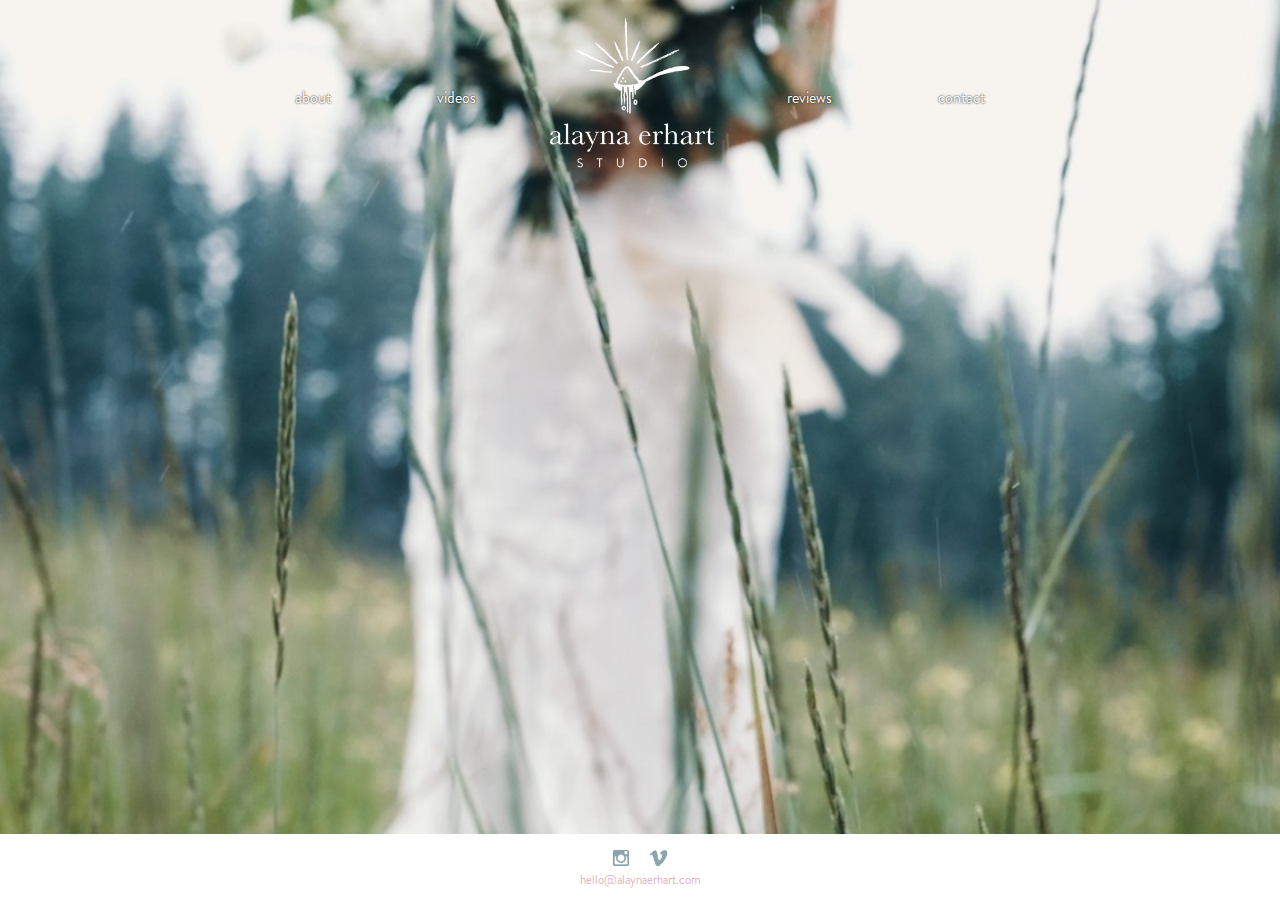
==== index.html @ defd578d "update footer and form" ====
<!DOCTYPE html>
<html>

<head>
    <meta charset="UTF-8">
    <title>Alayna Erhart Studio</title>
    <meta name="google-site-verification" content="BJW6eC2iFs5CcHzOl7tnYrpgeHD2t7aqR8KUrciFfjQ" />
    <meta property="og:url"                content="http://alaynaerhart.com" />
    <meta property="og:title"              content="Video Storytelling for the Bold, Brave & Tender" />
    <meta property="og:image"              content="http://alaynaerhart.com/img/sds_ob.jpg" />
    <meta proprty="viewport" content="width=device-width, initial-scale=1" />
    <link rel="stylesheet" type="text/css" href="./css/new.css?v=2.0">
    <style type="text/css">
        html, body{
            overflow:hidden !important;
        }
      #bgvid{
             height:100%;
             width: 100%;
             object-fit:cover;
          }
    </style>
</head>

<body>
    <div class="content-box">
        <div class="content-header" style="text-shadow: 0px 0px 2px #000;">
            <a href="./about">about</a>
            <a href="./videos">videos</a>
            <img onclick="location.href='/'" src="./img/AES Spoon Logo White.png" />
            <a href="./reviews">reviews</a>
            <a href="./contact">contact</a>
        </div>
        <div class="content-main center" >
            <div class="background-mask">
                <video playsinline autoplay muted loop poster="./img/landing.jpg" id="bgvid">
          <source src="./img/hero.mp4" type="video/mp4">
      </video>
            </div>
            <img class="main-img" src="./img/AES Spoon Logo White.png" />


        </div>
        <div class="content-footer" style="position: absolute;">
            <a target="_blank" href="https://www.instagram.com/alaynaerhart/"> <img src='./img/insta_8ba5ab.png' /></a>
            <a target="_blank" href="https://vimeo.com/alaynaerhart"> <img src='./img/vimeo_8ba5ab.png' /></a>
            <br>
            <a style="font-size:0.80em"; href="mailto:hello@alaynaerhart.com">hello@alaynaerhart.com</a>

        </div>
    </div>
    <!-- Global site tag (gtag.js) - Google Analytics -->
    <script async src="https://www.googletagmanager.com/gtag/js?id=UA-118989219-1"></script>
    <script>
        window.dataLayer = window.dataLayer || [];
          function gtag(){dataLayer.push(arguments);}
          gtag('js', new Date());
        
          gtag('config', 'UA-118989219-1');
    </script>
</body>

</html>
---- css/new.css ----
@font-face {
    font-family: Brandon;
    src: url("Brandon_reg.otf") format("opentype");
}
@font-face {
    font-family: Brandon-thin;
    src: url("Brandon_thin.otf") format("opentype");
}
@font-face {
    font-family: Brandon-thin-it;
    src: url("Brandon_thin-it.otf") format("opentype");
}
@font-face {
    font-family: KDS;
    src: url("KbdSans-Regular.otf") format("opentype");
}
@font-face {
    font-family: Libre;
    src: url("LibreBaskerville-Regular.otf") format("opentype");
}
@font-face {
    font-family: Libre-italic;
    src: url("LibreBaskerville-Italic.otf") format("opentype");
}
html,body{
font-family: Brandon;
font-size:18px;
width:100%;
height:100%;
margin:0px;
padding:0px;
z-index:1;  
overflow: hidden;
min-height:700px;
}
.content-box, .content-main{
    height:100%;
    width:100%;
}

.content-header{
    position: relative;
    top:0px;
    margin-left:10%;
    width:80%;
    text-align: center;
    z-index:2;
}
a{
    text-decoration: none;
}
.content-header a{
    margin:0px 5%;
    color:white;
}
.content-header.subpage a{
    color:#93a8ac;
}
.content-header.subpage a.selected{
    color:#1e535c;
}
.content-header img{
    vertical-align: middle;
    height:200px;
    cursor: pointer;
}
.content-main.center{
    text-align: center;
}
.content-main .background-mask{
    height:100%;
    width:100%;
    position: absolute;
    top:0px;
    z-index: 1;

}
.content-main .main-img{
    display:none;
    height:400px;
    right:10px;
    z-index:2;
    position: relative;
    margin-top:3em;
}
.content-main .subheader{
    text-align: center;
    font-family: Brandon-thin;
    text-transform: uppercase;
    font-size:1.5em;
    font-weight: bold;
    color:#1e535c;
    margin-bottom:0.5em;
}
.content-main .subheader .line{
    height:2px;border-radius: 5px;background-color:#93a8ac; width: 80%;margin: auto;
    opacity: 0.75;
}
.content-main .subheader span{
    display: inline-block;
    margin:0.65em 0px;
}

.content-main .two-column{
    width:80%;
    margin:auto;
    color:#1e535c;
}
.content-main .two-column>div{
    display:inline-block;
    vertical-align: top;
    width:46%;
    margin:0px;
    text-align: justify;
    line-height: 1.35em;
}
.content-main .two-column>div:first-child{
    margin-right:6%;
}
.content-main .image-mural{
    margin-top:15px;
    width:100%;height:325px;font-size:0px;padding-top:1em;
}
.content-main .image-mural div{
    width:calc(100% / 3);height:100%;display: inline-block;background-position: center;
}
.viewbox{
  cursor: pointer;
  display:inline-block;
  width:27%;
  margin:15px;
}
/*.viewbox:nth-of-type(even){
  margin-left: 0px;
}*/
.viewbox img{
  width: 100%;
}
.viewbox img:hover{
  -webkit-transform: scale(0.9);
    -ms-transform: scale(0.9);
    transform: scale(0.9);
}

.modal{
  position: fixed;
  top:0px;
  left:0px;
  width: 100%;
  height: 100%;
  background-color:rgba(255,255,255,0.3);
  justify-content: center;
  align-items: center;
  display:none;
  overflow-y: scroll;
}
.modal a.btn{
  border:1px solid #4C4C4C;
  color:#4C4C4C;
}
.modal a.btn:hover{
  background-color: rgba(76,76,76,0.3)
}
.modal a.close,.modal a.close:hover{
  position:absolute;
  top:0px;
  right:15px;
  cursor: pointer;
  font-size: 2em;
  color:grey;
}
.modal-body{
  position: absolute;
  top:160px;
  left:auto;
  background-color:white;
  border:1px solid grey;
  width:auto;
  margin-bottom:70px;
}
form{
  /*text-transform: lowercase;*/
  display:block;width:100%;
}
.formHolder{
    display: inline-block;
}
.content-main input, .content-main textarea{
    border:none;
    font-size: 0.85em;
    line-height: 1.25em;
    background:none;
    display: block;
    width:100%;
    height:100%;
}
.content-main label{
    font-style:italic;
    margin-top:15px;
    margin-bottom:5px;
    line-height: 1.25em;
    display: inline-block;
    font-size:0.85em;

}
.content-main .input-wrap{
    display:block;
    border: 1px solid #e2c3ca;
    background-color:rgba(226, 195, 202,0.2);;
    width:100%;
    padding:5px;


}
 .select-style {
    text-align: center;
    border: none;
    overflow: hidden;
    background: transparent;
}
 .select-style select {
    border: none;
    box-shadow: none;
    background: transparent;
    background-image: none;
    -webkit-appearance: none;
    cursor: pointer;

}
a.btn{
    display: inline-block;
    padding: 5px 10px;
    text-decoration: none;
    border:1px solid white;
    cursor:pointer;
}
a.btn:hover{
    background-color:rgba(255,255,255,0.3);
}
form a.btn{
    border:1px solid #e2c3ca;
    background-color: rgba(226 ,195,202,0.2);
    font-size:0.85em;
}
form a.btn:hover{
    background-color: #e2c3ca;
}
@-moz-document url-prefix() { 
 .select-style select {
     padding:13px 8px;
  }
}
.display-rotator{
    display: table;
    height:calc(100%);
    width:100%;
}
div.rotate-btn{
    display:table-cell;
    vertical-align: middle; 
    width:10%;
}
div.rotate-btn img{
    cursor: pointer;
}
div.rotator{
    display:none;
    width:80%;
    opacity: 0;
    color:white;
    position: relative;
    padding-top: 1em; 
}

div.rotator p{
    font-family: Libre;
    font-size: 0.75em;
    line-height: 1.75em;
}
div.rotator .italic{
    font-family: Brandon-thin;
    font-size: 1.2em;
}
div.rotato .italic a{
   font-family: Bradon;
}
div.rotator .italic.small {
    text-align: right;
    font-size:0.85em;
}
div.rotator p i{
    font-family: Libre-italic;
}
div.rotator.selected{
    display:table-cell;
    opacity: 1;
}
div.rotator img{
    width:100%;
}
div.rotator > div{
    position:absolute;
    left:5%;
    width:70%;
    top:40%;
    padding: 20px 30px;
    text-align: left;
    background-color: rgba(30,83,92,0.5);
    border-radius: 20px;
}
div.rotator .italic {
    /*font-size: 1.6em;*/
}
div.rotator > div a{
    font-weight:bold;
    font-family:Brandon;    


color:white;    
}
.content-footer{
    position: absolute;
    z-index: 2;
    bottom:0px;
    left:0px;
    width:100%;
    height:3.5em;
    background-color: white;
    text-align: center;
    padding-top:10px;
}
.content-footer.flexi{
    position:static;
}
.content-footer a {
    color: #e2b4bd;
    text-decoration: none;
}
.content-footer a img{
    height:1.125em;
    vertical-align: middle;
    margin:0px  7.5px;
}
.mobile-show{
  display:none;
}
@media (max-height:1200px){
      html,body{
        overflow: auto;   
        font-size:16px
    }
    .content-main .image-mural{
        height:209px;
    }
    .content-main{
        height:auto;}
    .content-box.subpage .content-footer{
    position:static ;
  }
    div.display-rotator{
        min-height:500px;
    }
    div.rotator p{
    font-size:0.85em
    }
}
@media (max-width: 965px){
    html,body{
        overflow: auto;   }
    .content-header{
        height:100px;
        line-height: 100px;
    }
    .content-header img,.content-header.subpage img{
    display:none;
}
.content-box,.content-main{
    height: auto;
}

.content-main .main-img {
    display:inline;
    margin-top:6em;
}
    two-column{
    text-align: center;
  }
  .content-main .two-column > div{
    width:80%;
    margin:auto !important;
  }
  .display-rotator{
    display: block;
    width: 100%;
    padding-top:0px;
}
div.rotate-btn{
    display:none;
}

div.rotator > div{
    position: static;
    margin:auto;
    margin-bottom:10px;
    background:none;
    border-radius: 0px  ;
    border-bottom:1px solid #1e535c;
}
div.rotator, div.rotator > div a{
    color:#000;
}
div.rotator,div.rotator.selected{
    display: block;
    width: 100%;
    opacity: 1;
    background:none !important;
}
div.rotator.selected{
    padding-top:0px;
}
div.rotator .italic.small {
    margin-top: 0.5em;
    margin-bottom: 1em; 
    }
  .content-main .subheader .line{
    width:100%;
  }
   .two-column{
    text-align: center;
  }
  .subpage .content-footer{
    position:static;
  }
   .modal-body{
    width:100%;
    left:0px;
    max-width: calc(100% - 80px);
    text-align: center;
  }
  .viewbox
{
  width:80%;
   margin:15px !important;
}
iframe {
  max-width: 80%;
  background:none !important;
}

}
@media screen 
  and (-webkit-device-pixel-ratio: 3) {
  .content-main .main-img{
    margin-top:6em !important;
    display:inline;
    }
}

@media only screen and (max-device-width: 800px){
  .mobile-show{
    display:block;
  }
    html,body{
        overflow: auto;
        font-size: 32px;
        height:auto;
    }
    .content-header{
        height:100px;
        line-height: 100px;
    }
.content-header img,.content-header.subpage img{
    display:none;
}
.content-main, .modal{
    font-size: 32px;
  }
  .content-main .subheader{
    font-size: 1.75em;
  }
  .content-main .subheader span
  {
    display:block;
    width:80%;
    margin-left:auto;
    margin-right: auto;
    font-weight:  normal;
    font-family: Brandon;
    font-size:36px;

  }
  .content-main .main-img{
    display:inline;
    right:0px;
    margin-top:30%;
  }
  .content-main .background-mask{
    height:calc(100% - 122px);
  }
  .modal-body{
    left:0px;
  }
  .two-column{
    text-align: center;
  }
  .content-main .two-column > div{
    width:100%;
    margin:auto !important;
  }
.viewbox
{
  width:80%;
}
.display-rotator{
    display: block;
    width: 100%;
     padding-top:0px;
}

div.rotate-btn{
    display:none;
}

div.rotator > div{
    position: static;
    margin:auto;
    margin-bottom:10px;
    background:none;
    border-radius: 0px  ;
    border-bottom:1px solid #1e535c;
    width: 80%;
}
div.rotator, div.rotator > div a{
    color:#1e535c;
}
div.rotator,div.rotator.selected{
    display: block;
    width: 100%;
    opacity: 1;
    background:none !important;
}
div.rotator p{
    font-size:0.85em;
}
div.rotator .italic.small {
    margin-top: 0.5em;
    margin-bottom: 1em; 
    }
div.rotator.selected{
    padding-top:0px;
}

.content-footer{
    position:static;
    /*height:4.5em;*/
}
/*.content-footer a {
  display: inline-block;
  margin:10px;
}*/
iframe {
  max-width: 80%;
  background:none !important;
}

}
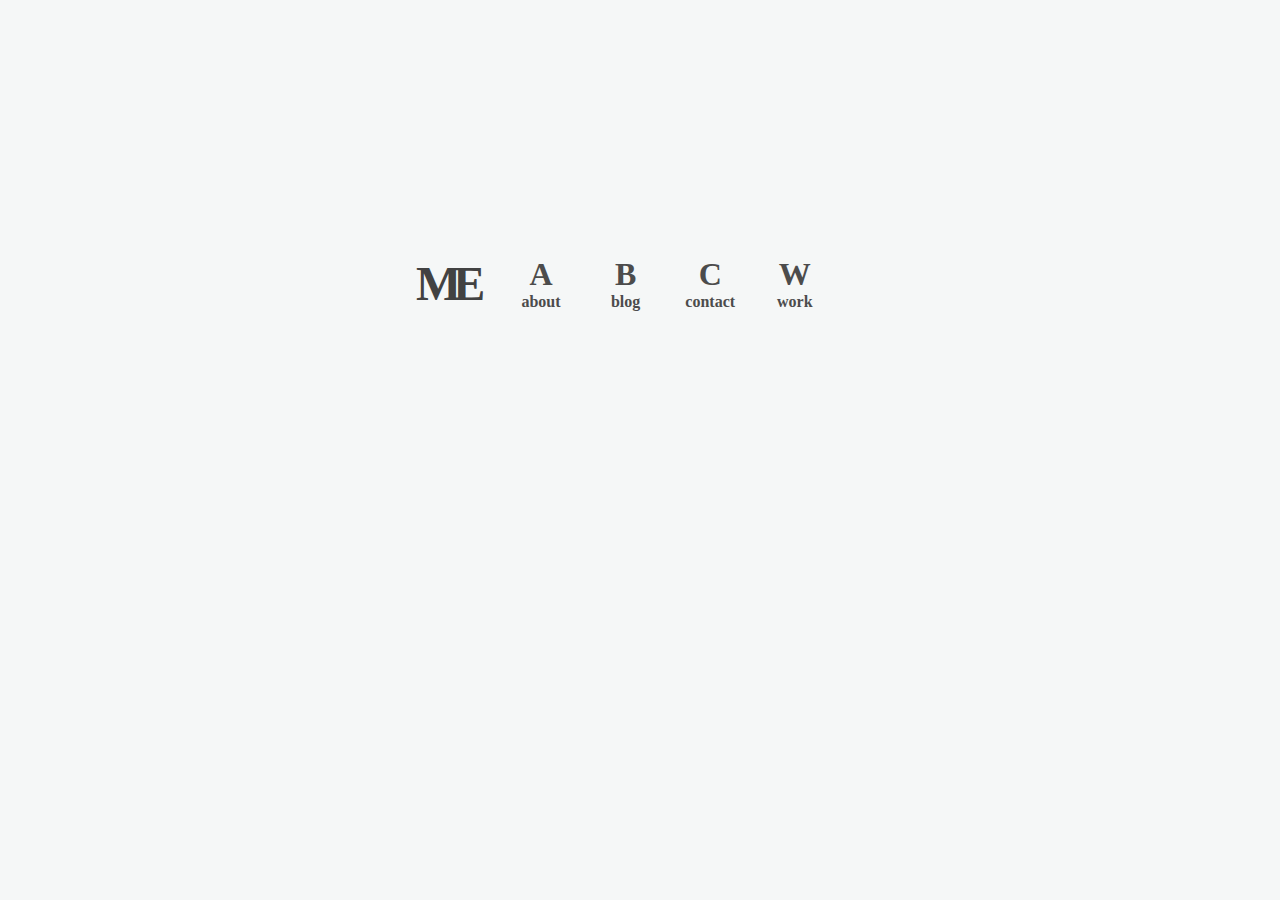
==== commit debfd9b4: "html skeleton" ====
--- a/index.html
+++ b/index.html
@@ -1,63 +1,39 @@
 <!DOCTYPE html>
 <html>
+<head>
+	<title>Matt Erhart // Developer // Seattle</title>
+	<link rel="stylesheet" type="text/css" href="./css/main.css">
+	<link rel="stylesheet" type="text/css" href="./css/mobile.css">	
+	<link rel="icon" type="image/png" href="/images/favicon.ico">
+	<link rel="image_src" href="http://erhart.me/images/logo.png" />
+	<meta property="og:url" content="http://erhart.me/" />
+	<meta property="og:image" content="http://erhart.me/images/logo.png" />
+	<meta property="og:title" content="Matt Erhart - Homepage" />
+	<meta property="og:description" content="Seattle based developer and intrepid freelancer." />
+	<style type="text/css">
+		@media only screen and (max-device-width: 700px) {
 
-<head>
-    <meta charset="UTF-8">
-    <title>Alayna Erhart Studio</title>
-    <meta name="google-site-verification" content="BJW6eC2iFs5CcHzOl7tnYrpgeHD2t7aqR8KUrciFfjQ" />
-    <meta property="og:url"                content="http://alaynaerhart.com" />
-    <meta property="og:title"              content="Video Storytelling for the Bold, Brave & Tender" />
-    <meta property="og:image"              content="http://alaynaerhart.com/img/sds_ob.jpg" />
-    <meta proprty="viewport" content="width=device-width, initial-scale=1" />
-    <link rel="stylesheet" type="text/css" href="./css/new.css?v=2.0">
-    <style type="text/css">
-        html, body{
-            overflow:hidden !important;
-        }
-      #bgvid{
-             height:100%;
-             width: 100%;
-             object-fit:cover;
-          }
-    </style>
+		.nav
+		{
+			width:400px;
+			padding-right: 5%;
+			padding-left: 5%;
+		} 
+		.nav a, .nav a:visited
+		{
+			display: inline-block;
+		}
+	}
+	</style>
 </head>
+<body>
 
-<body>
-    <div class="content-box">
-        <div class="content-header" style="text-shadow: 0px 0px 2px #000;">
-            <a href="./about">about</a>
-            <a href="./videos">videos</a>
-            <img onclick="location.href='/'" src="./img/AES Spoon Logo White.png" />
-            <a href="./reviews">reviews</a>
-            <a href="./contact">contact</a>
-        </div>
-        <div class="content-main center" >
-            <div class="background-mask">
-                <video playsinline autoplay muted loop poster="./img/landing.jpg" id="bgvid">
-          <source src="./img/hero.mp4" type="video/mp4">
-      </video>
-            </div>
-            <img class="main-img" src="./img/AES Spoon Logo White.png" />
-
-
-        </div>
-        <div class="content-footer" style="position: absolute;">
-            <a target="_blank" href="https://www.instagram.com/alaynaerhart/"> <img src='./img/insta_8ba5ab.png' /></a>
-            <a target="_blank" href="https://vimeo.com/alaynaerhart"> <img src='./img/vimeo_8ba5ab.png' /></a>
-            <br>
-            <a style="font-size:0.80em"; href="mailto:hello@alaynaerhart.com">hello@alaynaerhart.com</a>
-
-        </div>
-    </div>
-    <!-- Global site tag (gtag.js) - Google Analytics -->
-    <script async src="https://www.googletagmanager.com/gtag/js?id=UA-118989219-1"></script>
-    <script>
-        window.dataLayer = window.dataLayer || [];
-          function gtag(){dataLayer.push(arguments);}
-          gtag('js', new Date());
-        
-          gtag('config', 'UA-118989219-1');
-    </script>
+<div class="nav">
+<span class='logospan'>ME</span>
+<a href="./about" title="About" class="red"><span>A</span><br>about</a>
+<a href="./blog" title="Blog" class="green"><span>B</span><br>blog</a>
+<a href="./contact" title='Contact' class="blue"><span>C</span><br>contact</a>
+<a href="./work" title='Work'><span>W</span><br>work</a>
+</div>
 </body>
-
 </html>
--- a/css/main.css
+++ b/css/main.css
@@ -0,0 +1,157 @@
+@font-face {
+    font-family: 'Raleway';
+    src: url('raleway_thin-webfont.eot');
+    src:  url('raleway_thin-webfont.woff') format('woff'),
+         url('raleway_thin-webfont.ttf') format('truetype'),
+         url('raleway_thin-webfont.svg') format('svg');
+
+    font-style: normal;
+    font-weight: 900;
+
+
+}
+
+html,body
+{
+	font-family: 'Raleway';
+	font-weight: bold;
+	background-color: #F5F7F7;
+	color:#424242;
+	padding:0px;
+	margin:0px;
+	height:100%;
+	width:100%;
+	min-width: 1028px;
+}
+a, a:visited, a:hover
+{
+	color:#0663A6;
+}
+.nav
+{
+	width: 35%;
+	margin: auto;
+    padding-top: 20%;
+}
+.nav a, .nav a:visited
+{
+	color: #4C4C4C;
+	text-decoration: none;
+	display: inline-block;
+	text-align: center;
+	cursor: pointer;
+	width: 18%;
+	padding-bottom: 10px;
+}
+.nav a:hover, .nav a.selected
+{
+	border-bottom:1px solid #4C4C4C;
+}
+.nav a.blue, .nav a.blue:hover, .nav a.blue.selected:hover
+{
+	border-bottom-color:#0663A6;
+}
+
+.nav a.green, .nav a.green:hover, .nav a.green.selected:hover
+{
+	border-bottom-color:#1FA541;
+}
+
+.nav a.red, .nav a.red:hover, .nav a.red.selected:hover
+{
+	border-bottom-color:#BF242D;
+}
+
+.nav a span
+{
+	 font-size:2em;
+}
+.nav .logospan
+{
+	  display: inline-block;
+  width: 18%;
+  padding-bottom: 10px;
+  letter-spacing: -8px;
+  font-size: 3em;
+  vertical-align: top;
+}
+
+.content
+{
+	width:75%;
+	background-color: white;
+	margin:auto;;
+	margin-top:50px;
+	padding:0 2.5%;
+	border:1px solid #D3D7D7;
+	line-height: 1.5em;
+}
+.content .pagetitle
+{
+	font-size: 1.3em;
+}
+.blog_summary
+{
+	cursor: pointer;
+	margin-bottom:3em;
+	border-bottom: 0.5px dashed #ccc;
+}
+.blog_summary:first-of-type
+{
+	margin-top:1em;
+}
+.blog_summary:hover
+{
+	opacity: 0.55;
+}
+.blog_summary .title
+{
+	font-size: 1.2em;
+	margin-top:-0.5em;
+}
+/*.blog_summary .title:hover
+{
+	text-decoration: underline;
+}*/
+.blog_summary .date
+{
+	font-size: 0.7em;
+}
+.blog_summary .blurb
+{
+	margin:0.5em 0px;
+}
+.blogtitle
+{
+	font-size: 1.2em;
+	font-weight:bold;
+}
+table.blog_table
+{
+	width: 100%;
+}
+table.blog_table th
+{
+	vertical-align: bottom;
+	border-bottom: 1px solid #ccc;
+}
+table.blog_table td
+{
+	text-align: center;
+}
+*.mobileshow
+{
+	display: none;
+	margin-left: 10px;
+	cursor: pointer;
+}
+		.workdiv
+		{
+			padding-left:25px;
+		}
+		.workdiv p > span
+		{
+			padding-left:15px;
+			display:inline-block;
+			margin-top: 0.5em;
+		}--- a/css/mobile.css
+++ b/css/mobile.css
@@ -0,0 +1,99 @@
+	@media only screen and (max-device-width: 700px) {
+
+	html,body
+	{
+		font-size:42pt;
+		font-weight: normal;
+		color:#333;
+		min-width: 0px;
+	}
+	.nav
+	{
+		width: 75%;
+		padding-right: 10%;
+
+	}
+	.nav .logospan
+	{
+		display: block;
+	    margin: auto;
+	    width: auto;
+	    text-align: center;
+	    letter-spacing: -26px;
+	}
+	.nav a, .nav a:visited
+	{
+		width:170px;
+		margin:10px;
+		display:none;
+	}
+	.content
+	{
+		padding:0px 5%;
+	}
+	.pagetitle
+	{
+		margin-top:0px;
+	}
+	.blogtitle
+	{
+		font-weight: normal;
+		margin-top: 0px;
+	}
+	.mobileshow
+	{
+		display: inline-block;
+	}
+	.workholder
+	{
+		display:none;
+	}
+	.mobileback
+	{
+	    margin-left: 0px;
+	    margin-bottom: 0.5em;
+	    display: block;
+	    margin: 0.5em 0px;
+	}
+
+	table.blog_table ,.blog_table thead, .blog_table tbody,.blog_table th, .blog_table td, .blog_table tr { 
+		display: block; 
+	}
+	
+	/* Hide table headers (but not display: none;, for accessibility) */
+	.blog_table thead tr { 
+		position: absolute;
+		top: -9999px;
+		left: -9999px;
+	}
+	
+	.blog_table tr { border: 1px solid #ccc; }
+	
+	.blog_table td { 
+		/* Behave  like a "row" */
+		border: none;
+		border-bottom: 1px solid #eee; 
+		position: relative;
+		padding-left: 50%; 
+		padding-bottom:1.5em;
+		text-align: center !important;
+	}
+	
+	.blog_table td:before { 
+		/* Now like a table header */
+		position: absolute;
+		/* Top/left values mimic padding */
+		top: 6px;
+		left: 6px;
+		width: 45%; 
+		padding-right: 10px; 
+		white-space: nowrap;
+
+	}
+	.blog_table td:nth-of-type(1):before { content: "Selector"; }
+	.blog_table td:nth-of-type(2):before { content: " Avg Load Time \a \0020 (10,000 Items)";white-space: pre; }
+	.blog_table td:nth-of-type(3):before { content: " Avg Load Time \a \0020 (10,000 Items)";white-space: pre; }
+	.blog_table td:nth-of-type(4):before { content: " Avg Load Time \a \0020 (10,000 Items)";white-space: pre;}
+	.blog_table td:nth-of-type(5):before { content: " Avg Load Time \a \0020 (10,000 Items)";white-space: pre;}
+		
+	}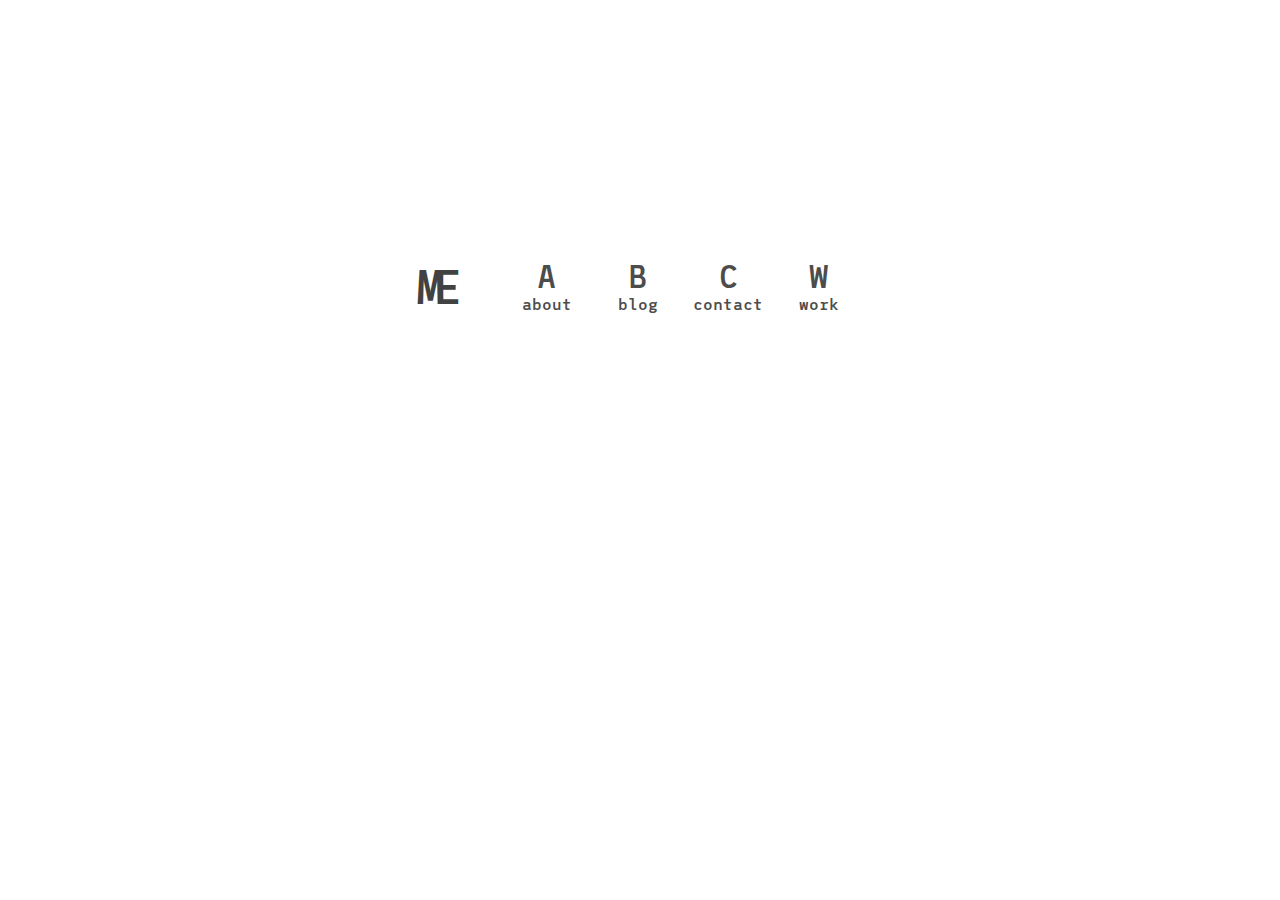
==== commit c468ae83: "updating some styles" ====
--- a/index.html
+++ b/index.html
@@ -28,7 +28,7 @@
 </head>
 <body>
 
-<div class="nav">
+<div class="nav landing">
 <span class='logospan'>ME</span>
 <a href="./about" title="About" class="red"><span>A</span><br>about</a>
 <a href="./blog" title="Blog" class="green"><span>B</span><br>blog</a>
--- a/css/main.css
+++ b/css/main.css
@@ -1,13 +1,25 @@
 @font-face {
     font-family: 'Raleway';
-    src: url('raleway_thin-webfont.eot');
-    src:  url('raleway_thin-webfont.woff') format('woff'),
-         url('raleway_thin-webfont.ttf') format('truetype'),
-         url('raleway_thin-webfont.svg') format('svg');
+    src: url('fonts/LeagueMono-Medium.eot');
+    src:  url('fonts/LeagueMono-Medium.woff') format('woff'),
+         url('fonts/LeagueMono-Medium.ttf') format('truetype'),
+         url('fonts/LeagueMono-Medium.svg') format('svg');
 
     font-style: normal;
     font-weight: 900;
 
+
+}
+@font-face {
+    font-family: 'League Spartan';
+    src: url('fonts/leaguespartan-bold.eot');
+    src: url('fonts/leaguespartan-bold.eot?#iefix') format('embedded-opentype'),
+         url('fonts/leaguespartan-bold.woff2') format('woff2'),
+         url('fonts/leaguespartan-bold.woff') format('woff'),
+         url('fonts/leaguespartan-bold.ttf') format('truetype'),
+         url('fonts/leaguespartan-bold.svg#league_spartanbold') format('svg');
+    font-weight: bold;
+    font-style: normal;
 
 }
 
@@ -15,7 +27,7 @@
 {
 	font-family: 'Raleway';
 	font-weight: bold;
-	background-color: #F5F7F7;
+	background-color: white;/*rgba(119, 119, 119, 0.25);;*/
 	color:#424242;
 	padding:0px;
 	margin:0px;
@@ -31,7 +43,10 @@
 {
 	width: 35%;
 	margin: auto;
-    padding-top: 20%;
+    padding-top: 15px;
+}
+.nav.landing{
+	padding-top: 20%;
 }
 .nav a, .nav a:visited
 {
@@ -45,7 +60,7 @@
 }
 .nav a:hover, .nav a.selected
 {
-	border-bottom:1px solid #4C4C4C;
+	border-bottom:2px solid #4C4C4C;
 }
 .nav a.blue, .nav a.blue:hover, .nav a.blue.selected:hover
 {
@@ -71,24 +86,28 @@
 	  display: inline-block;
   width: 18%;
   padding-bottom: 10px;
-  letter-spacing: -8px;
+  letter-spacing: -12px;
   font-size: 3em;
   vertical-align: top;
+  cursor:pointer
 }
 
 .content
 {
-	width:75%;
+	width:40%;
 	background-color: white;
 	margin:auto;;
 	margin-top:50px;
 	padding:0 2.5%;
-	border:1px solid #D3D7D7;
 	line-height: 1.5em;
 }
+
 .content .pagetitle
 {
 	font-size: 1.3em;
+}
+.content .underline{
+	border-bottom:1px solid #8E8E8E
 }
 .blog_summary
 {
@@ -109,10 +128,7 @@
 	font-size: 1.2em;
 	margin-top:-0.5em;
 }
-/*.blog_summary .title:hover
-{
-	text-decoration: underline;
-}*/
+
 .blog_summary .date
 {
 	font-size: 0.7em;
@@ -142,16 +158,5 @@
 *.mobileshow
 {
 	display: none;
-	margin-left: 10px;
-	cursor: pointer;
+	
 }
-		.workdiv
-		{
-			padding-left:25px;
-		}
-		.workdiv p > span
-		{
-			padding-left:15px;
-			display:inline-block;
-			margin-top: 0.5em;
-		}--- a/css/mobile.css
+++ b/css/mobile.css
@@ -2,17 +2,12 @@
 
 	html,body
 	{
-		font-size:42pt;
+		font-size:24pt;
 		font-weight: normal;
 		color:#333;
 		min-width: 0px;
 	}
-	.nav
-	{
-		width: 75%;
-		padding-right: 10%;
 
-	}
 	.nav .logospan
 	{
 		display: block;
@@ -30,6 +25,9 @@
 	.content
 	{
 		padding:0px 5%;
+		width:90%;
+		line-height: 2em;
+
 	}
 	.pagetitle
 	{
@@ -42,19 +40,10 @@
 	}
 	.mobileshow
 	{
-		display: inline-block;
+		cursor: pointer;
+		display: block;
 	}
-	.workholder
-	{
-		display:none;
-	}
-	.mobileback
-	{
-	    margin-left: 0px;
-	    margin-bottom: 0.5em;
-	    display: block;
-	    margin: 0.5em 0px;
-	}
+
 
 	table.blog_table ,.blog_table thead, .blog_table tbody,.blog_table th, .blog_table td, .blog_table tr { 
 		display: block; 
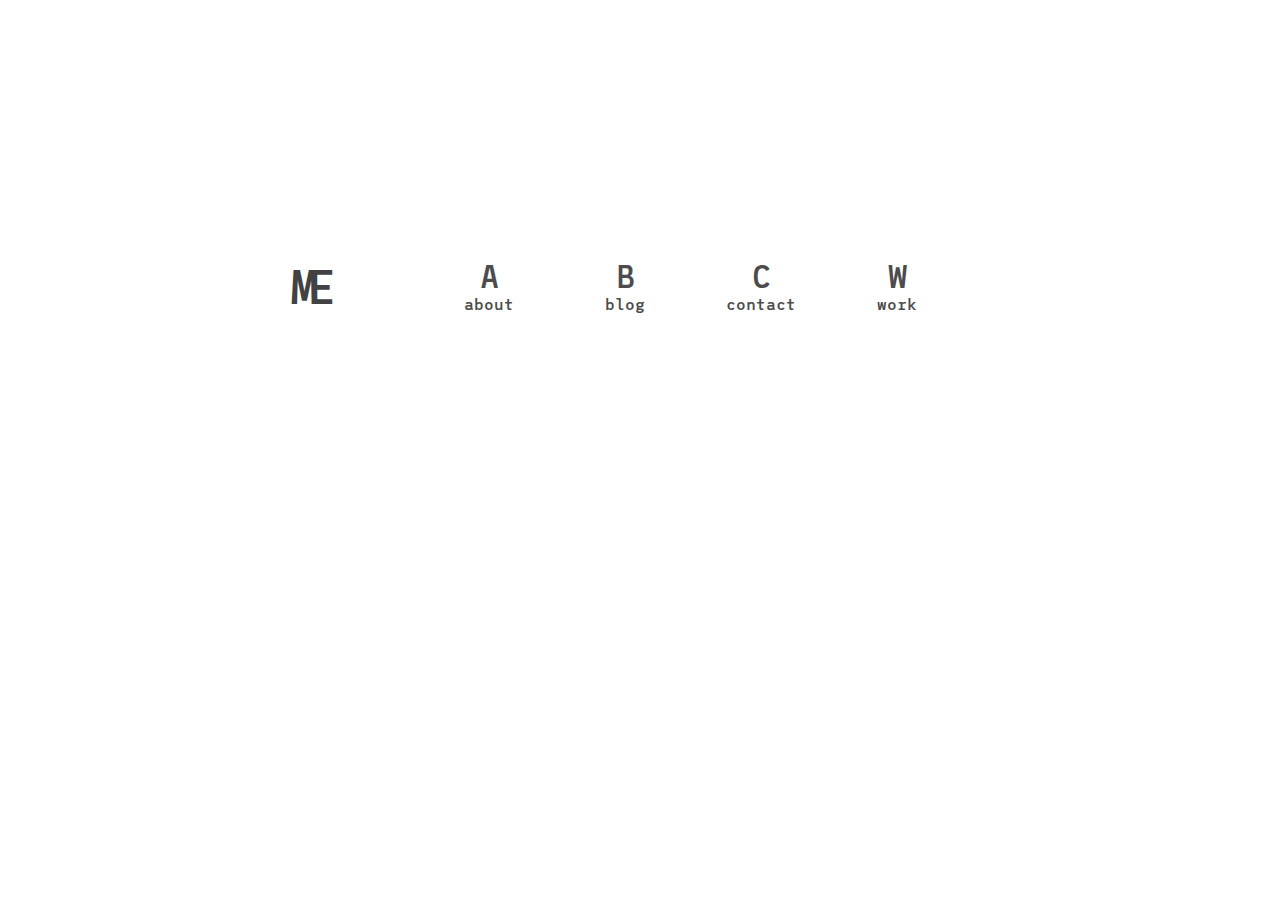
==== commit 05b10397: "css bump" ====
--- a/index.html
+++ b/index.html
@@ -2,7 +2,7 @@
 <html>
 <head>
 	<title>Matt Erhart // Developer // Seattle</title>
-	<link rel="stylesheet" type="text/css" href="./css/main.css">
+	<link rel="stylesheet" type="text/css" href="./css/main.css?1547757004">
 	<link rel="stylesheet" type="text/css" href="./css/mobile.css">	
 	<link rel="icon" type="image/png" href="/images/favicon.ico">
 	<link rel="image_src" href="http://erhart.me/images/logo.png" />
--- a/css/main.css
+++ b/css/main.css
@@ -1,162 +1,111 @@
 @font-face {
-    font-family: 'Raleway';
-    src: url('fonts/LeagueMono-Medium.eot');
-    src:  url('fonts/LeagueMono-Medium.woff') format('woff'),
-         url('fonts/LeagueMono-Medium.ttf') format('truetype'),
-         url('fonts/LeagueMono-Medium.svg') format('svg');
-
-    font-style: normal;
-    font-weight: 900;
-
-
+     font-family: 'LeageMono';
+     src: url('fonts/LeagueMono-Medium.eot');
+     src: url('fonts/LeagueMono-Medium.woff') format('woff'), url('fonts/LeagueMono-Medium.ttf') format('truetype'), url('fonts/LeagueMono-Medium.svg') format('svg');
+     font-style: normal;
+     font-weight: 900;
 }
-@font-face {
-    font-family: 'League Spartan';
-    src: url('fonts/leaguespartan-bold.eot');
-    src: url('fonts/leaguespartan-bold.eot?#iefix') format('embedded-opentype'),
-         url('fonts/leaguespartan-bold.woff2') format('woff2'),
-         url('fonts/leaguespartan-bold.woff') format('woff'),
-         url('fonts/leaguespartan-bold.ttf') format('truetype'),
-         url('fonts/leaguespartan-bold.svg#league_spartanbold') format('svg');
-    font-weight: bold;
-    font-style: normal;
-
+ html,body {
+     font-family: 'LeageMono';
+     font-weight: bold;
+     background-color: white;
+     color:#424242;
+     padding:0px;
+     margin:0px;
+     height:100%;
+     width: 100vw;
 }
-
-html,body
-{
-	font-family: 'Raleway';
-	font-weight: bold;
-	background-color: white;/*rgba(119, 119, 119, 0.25);;*/
-	color:#424242;
-	padding:0px;
-	margin:0px;
-	height:100%;
-	width:100%;
-	min-width: 1028px;
+ a, a:visited, a:hover {
+     color:#0663A6;
 }
-a, a:visited, a:hover
-{
-	color:#0663A6;
+ .nav {
+     width: 700px;
+     margin: auto;
+     padding-top: 15px;
 }
-.nav
-{
-	width: 35%;
-	margin: auto;
-    padding-top: 15px;
+ .nav.landing{
+     padding-top: 20%;
 }
-.nav.landing{
-	padding-top: 20%;
+ .nav a, .nav a:visited {
+     color: #4C4C4C;
+     text-decoration: none;
+     display: inline-block;
+     text-align: center;
+     cursor: pointer;
+     width: 18%;
+     padding-bottom: 10px;
 }
-.nav a, .nav a:visited
-{
-	color: #4C4C4C;
-	text-decoration: none;
-	display: inline-block;
-	text-align: center;
-	cursor: pointer;
-	width: 18%;
-	padding-bottom: 10px;
+ .nav a:hover, .nav a.selected {
+     border-bottom:2px solid #4C4C4C;
 }
-.nav a:hover, .nav a.selected
-{
-	border-bottom:2px solid #4C4C4C;
+ .nav a.blue, .nav a.blue:hover, .nav a.blue.selected:hover {
+     border-bottom-color:#0663A6;
 }
-.nav a.blue, .nav a.blue:hover, .nav a.blue.selected:hover
-{
-	border-bottom-color:#0663A6;
+ .nav a.green, .nav a.green:hover, .nav a.green.selected:hover {
+     border-bottom-color:#1FA541;
 }
-
-.nav a.green, .nav a.green:hover, .nav a.green.selected:hover
-{
-	border-bottom-color:#1FA541;
+ .nav a.red, .nav a.red:hover, .nav a.red.selected:hover {
+     border-bottom-color:#BF242D;
 }
-
-.nav a.red, .nav a.red:hover, .nav a.red.selected:hover
-{
-	border-bottom-color:#BF242D;
+ .nav a span {
+     font-size:2em;
 }
-
-.nav a span
-{
-	 font-size:2em;
+ .nav .logospan {
+     display: inline-block;
+     width: 18%;
+     padding-bottom: 10px;
+     letter-spacing: -12px;
+     font-size: 3em;
+     vertical-align: top;
+     cursor:pointer 
 }
-.nav .logospan
-{
-	  display: inline-block;
-  width: 18%;
-  padding-bottom: 10px;
-  letter-spacing: -12px;
-  font-size: 3em;
-  vertical-align: top;
-  cursor:pointer
+ .content {
+     width:900px;
+     background-color: white;
+     margin:auto;
+     margin-top:50px;
+     padding:0 2.5%;
+     line-height: 1.5em;
 }
-
-.content
-{
-	width:40%;
-	background-color: white;
-	margin:auto;;
-	margin-top:50px;
-	padding:0 2.5%;
-	line-height: 1.5em;
+ .content .underline{
+     border-bottom:1px solid #8E8E8E 
 }
-
-.content .pagetitle
-{
-	font-size: 1.3em;
+ .blog_summary {
+     cursor: pointer;
+     margin-bottom:3em;
+     border-bottom: 0.5px dashed #ccc;
 }
-.content .underline{
-	border-bottom:1px solid #8E8E8E
+ .blog_summary:first-of-type {
+     margin-top:1em;
 }
-.blog_summary
-{
-	cursor: pointer;
-	margin-bottom:3em;
-	border-bottom: 0.5px dashed #ccc;
+ .blog_summary:hover {
+     opacity: 0.55;
 }
-.blog_summary:first-of-type
-{
-	margin-top:1em;
+ .blog_summary .title {
+     font-size: 1.2em;
+     margin-top:-0.5em;
 }
-.blog_summary:hover
-{
-	opacity: 0.55;
+ .blog_summary .date {
+     font-size: 0.7em;
 }
-.blog_summary .title
-{
-	font-size: 1.2em;
-	margin-top:-0.5em;
+ .blog_summary .blurb {
+     margin:0.5em 0px;
 }
-
-.blog_summary .date
-{
-	font-size: 0.7em;
+ .blogtitle {
+     font-size: 1.2em;
+     font-weight:bold;
 }
-.blog_summary .blurb
-{
-	margin:0.5em 0px;
+ table.blog_table {
+     width: 100%;
 }
-.blogtitle
-{
-	font-size: 1.2em;
-	font-weight:bold;
+ table.blog_table th {
+     vertical-align: bottom;
+     border-bottom: 1px solid #ccc;
 }
-table.blog_table
-{
-	width: 100%;
+ table.blog_table td {
+     text-align: center;
 }
-table.blog_table th
-{
-	vertical-align: bottom;
-	border-bottom: 1px solid #ccc;
+.mobileshow {
+     display: none;
 }
-table.blog_table td
-{
-	text-align: center;
-}
-*.mobileshow
-{
-	display: none;
-	
-}
+ --- a/css/mobile.css
+++ b/css/mobile.css
@@ -1,88 +1,100 @@
-	@media only screen and (max-device-width: 700px) {
-
-	html,body
-	{
-		font-size:24pt;
-		font-weight: normal;
-		color:#333;
-		min-width: 0px;
-	}
-
-	.nav .logospan
-	{
-		display: block;
-	    margin: auto;
-	    width: auto;
-	    text-align: center;
-	    letter-spacing: -26px;
-	}
-	.nav a, .nav a:visited
-	{
-		width:170px;
-		margin:10px;
-		display:none;
-	}
-	.content
-	{
-		padding:0px 5%;
-		width:90%;
-		line-height: 2em;
-
-	}
-	.pagetitle
-	{
-		margin-top:0px;
-	}
-	.blogtitle
-	{
-		font-weight: normal;
-		margin-top: 0px;
-	}
-	.mobileshow
-	{
-		cursor: pointer;
-		display: block;
-	}
-
-
-	table.blog_table ,.blog_table thead, .blog_table tbody,.blog_table th, .blog_table td, .blog_table tr { 
-		display: block; 
-	}
-	
-	/* Hide table headers (but not display: none;, for accessibility) */
-	.blog_table thead tr { 
-		position: absolute;
-		top: -9999px;
-		left: -9999px;
-	}
-	
-	.blog_table tr { border: 1px solid #ccc; }
-	
-	.blog_table td { 
-		/* Behave  like a "row" */
-		border: none;
-		border-bottom: 1px solid #eee; 
-		position: relative;
-		padding-left: 50%; 
-		padding-bottom:1.5em;
-		text-align: center !important;
-	}
-	
-	.blog_table td:before { 
-		/* Now like a table header */
-		position: absolute;
-		/* Top/left values mimic padding */
-		top: 6px;
-		left: 6px;
-		width: 45%; 
-		padding-right: 10px; 
-		white-space: nowrap;
-
-	}
-	.blog_table td:nth-of-type(1):before { content: "Selector"; }
-	.blog_table td:nth-of-type(2):before { content: " Avg Load Time \a \0020 (10,000 Items)";white-space: pre; }
-	.blog_table td:nth-of-type(3):before { content: " Avg Load Time \a \0020 (10,000 Items)";white-space: pre; }
-	.blog_table td:nth-of-type(4):before { content: " Avg Load Time \a \0020 (10,000 Items)";white-space: pre;}
-	.blog_table td:nth-of-type(5):before { content: " Avg Load Time \a \0020 (10,000 Items)";white-space: pre;}
-		
-	}+ @media only screen and (max-width: 900px) {
+     html,body{
+         max-width: 100%;
+    }
+     .content{
+         width: 100%;
+         margin:0px;
+         padding:0px;
+    }
+     .content > *{
+         padding-left: 10px;
+         padding-right:10px;
+    }
+}
+ @media only screen and (max-device-width: 900px) {
+     html,body {
+         font-size:24pt;
+         font-weight: normal;
+         color:#333;
+    }
+     .nav .logospan {
+         display: block;
+         margin: auto;
+         width: auto;
+         text-align: center;
+         letter-spacing: -26px;
+    }
+     .nav a, .nav a:visited {
+         width:170px;
+         margin:10px;
+         display:none;
+    }
+     .content {
+         margin:0px 5%;
+         width:90%;
+         line-height: 2em;
+    }
+     .content > *{
+         padding: inherit;
+    }
+     .blogtitle {
+         font-weight: normal;
+         margin-top: 0px;
+    }
+     .mobileshow {
+         cursor: pointer;
+         display: block;
+    }
+     table.blog_table ,.blog_table thead, .blog_table tbody,.blog_table th, .blog_table td, .blog_table tr {
+         display: block;
+    }
+    /* Hide table headers (but not display: none;
+    , for accessibility) */
+     .blog_table thead tr {
+         position: absolute;
+         top: -9999px;
+         left: -9999px;
+    }
+     .blog_table tr {
+         border: 1px solid #ccc;
+    }
+     .blog_table td {
+        /* Behave like a "row" */
+         border: none;
+         border-bottom: 1px solid #eee;
+         position: relative;
+         padding-left: 50%;
+         padding-bottom:1.5em;
+         text-align: center !important;
+    }
+     .blog_table td:before {
+        /* Now like a table header */
+         position: absolute;
+        /* Top/left values mimic padding */
+         top: 6px;
+         left: 6px;
+         width: 45%;
+         padding-right: 10px;
+         white-space: nowrap;
+    }
+     .blog_table td:nth-of-type(1):before {
+         content: "Selector";
+    }
+     .blog_table td:nth-of-type(2):before {
+         content: " Avg Load Time \a \0020 (10,000 Items)";
+        white-space: pre;
+    }
+     .blog_table td:nth-of-type(3):before {
+         content: " Avg Load Time \a \0020 (10,000 Items)";
+        white-space: pre;
+    }
+     .blog_table td:nth-of-type(4):before {
+         content: " Avg Load Time \a \0020 (10,000 Items)";
+        white-space: pre;
+    }
+     .blog_table td:nth-of-type(5):before {
+         content: " Avg Load Time \a \0020 (10,000 Items)";
+        white-space: pre;
+    }
+}
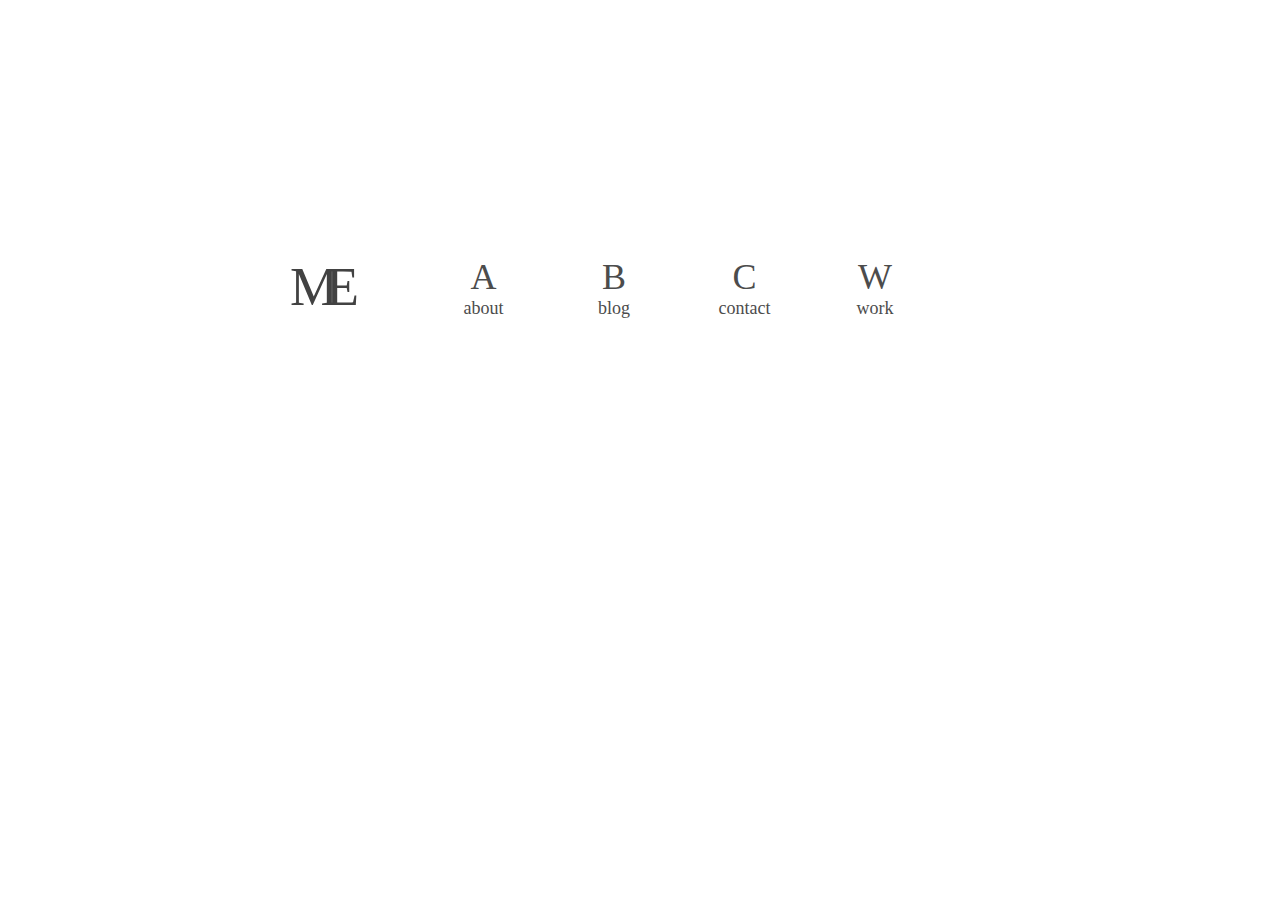
==== commit b5afe042: "Doing some clean up." ====
--- a/index.html
+++ b/index.html
@@ -10,6 +10,7 @@
 	<meta property="og:image" content="http://erhart.me/images/logo.png" />
 	<meta property="og:title" content="Matt Erhart - Homepage" />
 	<meta property="og:description" content="Seattle based developer and intrepid freelancer." />
+	<meta name="viewport" content="width=device-width, initial-scale=1.0">
 	<style type="text/css">
 		@media only screen and (max-device-width: 700px) {
 
--- a/css/main.css
+++ b/css/main.css
@@ -1,19 +1,15 @@
 @font-face {
-     font-family: 'LeageMono';
-     src: url('fonts/LeagueMono-Medium.eot');
-     src: url('fonts/LeagueMono-Medium.woff') format('woff'), url('fonts/LeagueMono-Medium.ttf') format('truetype'), url('fonts/LeagueMono-Medium.svg') format('svg');
+     font-family: Charter, "Linux Libertine", Georgia, serif;
      font-style: normal;
-     font-weight: 900;
 }
  html,body {
-     font-family: 'LeageMono';
-     font-weight: bold;
      background-color: white;
      color:#424242;
      padding:0px;
      margin:0px;
      height:100%;
      width: 100vw;
+     font-size: 18px;
 }
  a, a:visited, a:hover {
      color:#0663A6;
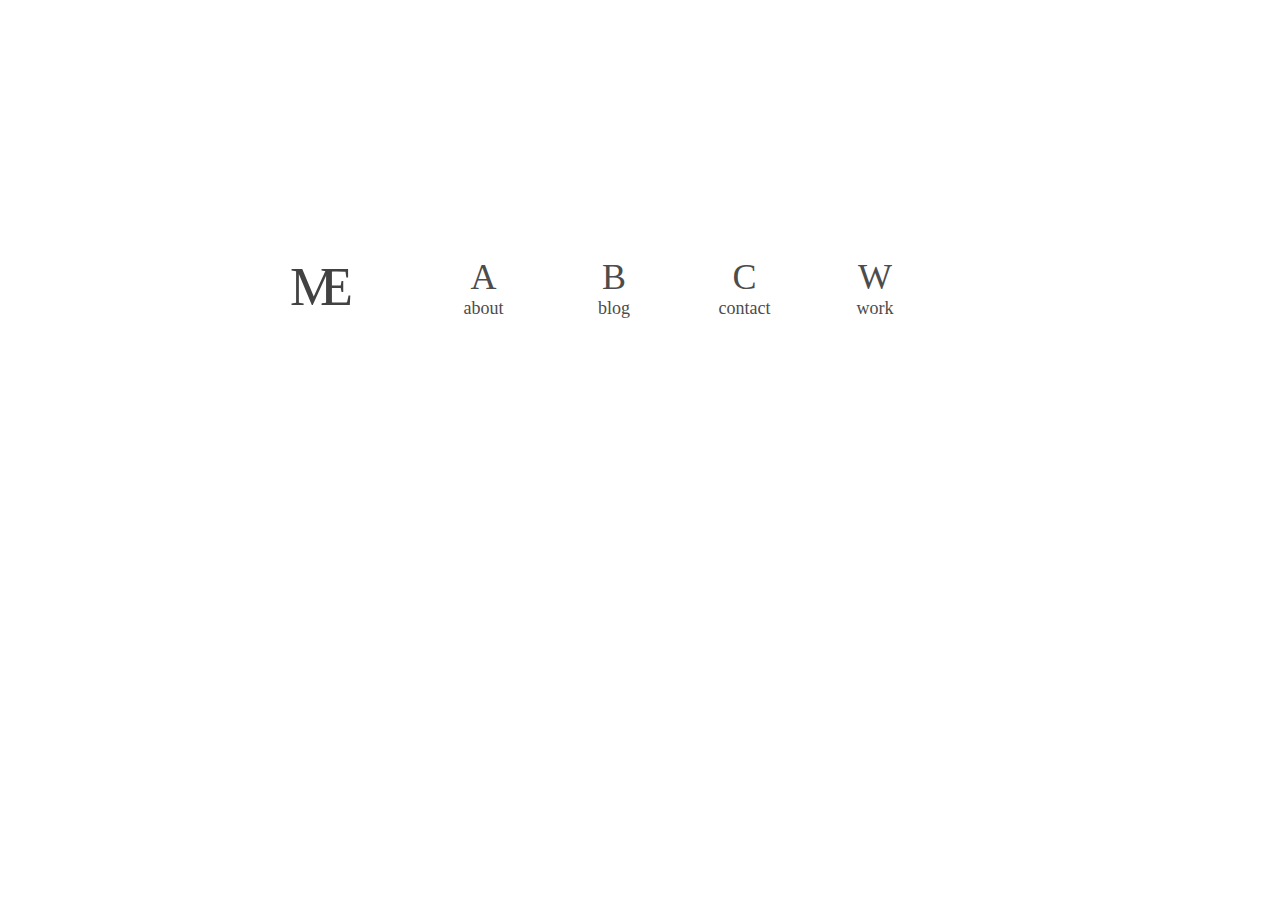
==== commit f4b962ca: "mobile css" ====
--- a/index.html
+++ b/index.html
@@ -16,9 +16,7 @@
 
 		.nav
 		{
-			width:400px;
-			padding-right: 5%;
-			padding-left: 5%;
+			text-align: center;
 		} 
 		.nav a, .nav a:visited
 		{
--- a/css/main.css
+++ b/css/main.css
@@ -50,7 +50,7 @@
      display: inline-block;
      width: 18%;
      padding-bottom: 10px;
-     letter-spacing: -12px;
+     letter-spacing: -18px;
      font-size: 3em;
      vertical-align: top;
      cursor:pointer 
--- a/css/mobile.css
+++ b/css/mobile.css
@@ -14,16 +14,19 @@
 }
  @media only screen and (max-device-width: 900px) {
      html,body {
-         font-size:24pt;
+         /*font-size:24pt;*/
          font-weight: normal;
          color:#333;
     }
+    .nav {
+        width:100%;
+    }
      .nav .logospan {
          display: block;
-         margin: auto;
+         margin: 0px;
          width: auto;
          text-align: center;
-         letter-spacing: -26px;
+         /*letter-spacing: -30px;*/
     }
      .nav a, .nav a:visited {
          width:170px;
@@ -31,12 +34,12 @@
          display:none;
     }
      .content {
-         margin:0px 5%;
-         width:90%;
+         /*margin:0px 5%;
+         width:90%;*/
          line-height: 2em;
     }
      .content > *{
-         padding: inherit;
+         padding: : 0px 10px;
     }
      .blogtitle {
          font-weight: normal;
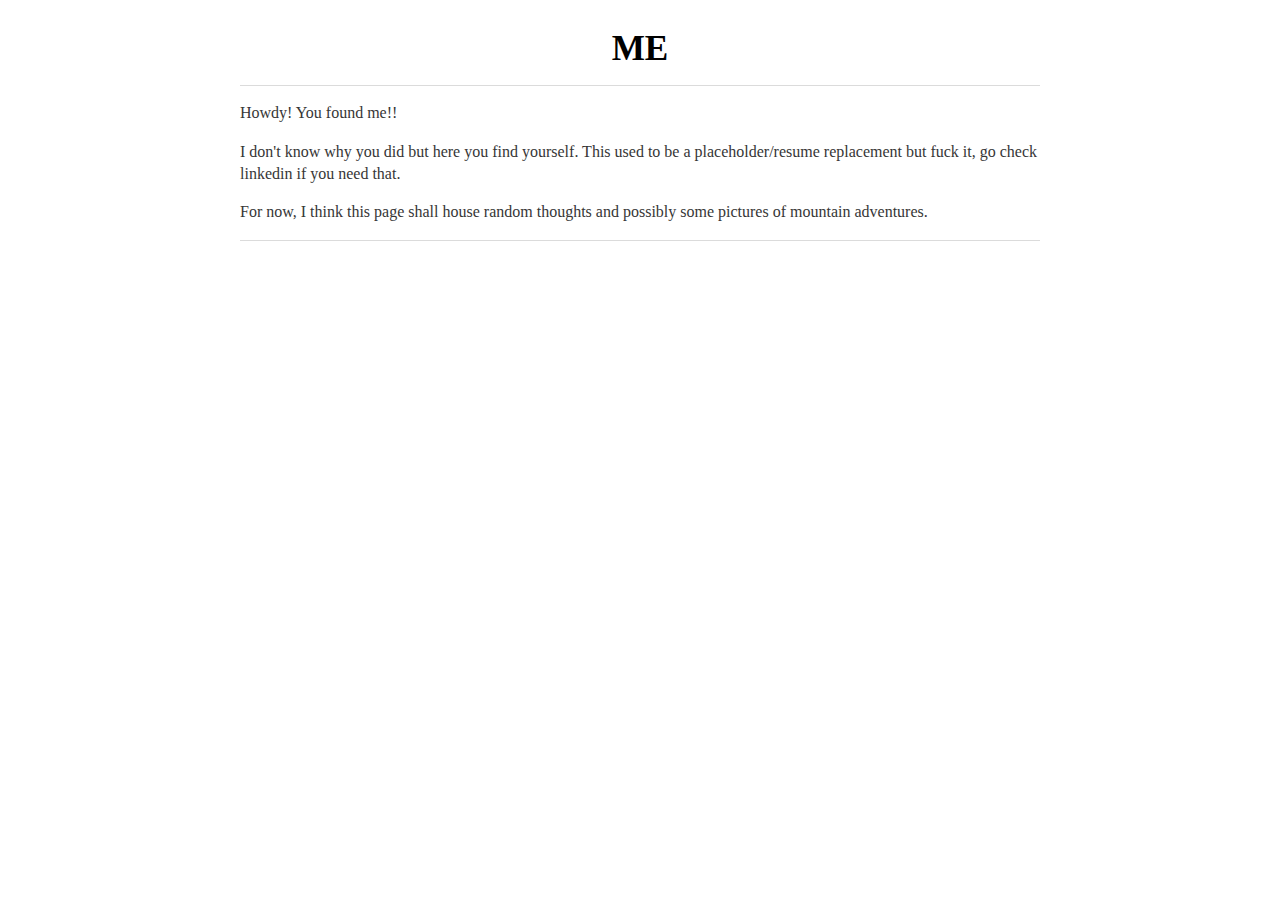
==== commit a8da02ed: "begin anew" ====
--- a/index.html
+++ b/index.html
@@ -1,38 +1,30 @@
 <!DOCTYPE html>
 <html>
 <head>
-	<title>Matt Erhart // Developer // Seattle</title>
-	<link rel="stylesheet" type="text/css" href="./css/main.css?1547757004">
-	<link rel="stylesheet" type="text/css" href="./css/mobile.css">	
+	<title>Matt Erhart // Farmer // Developer</title>
+	<link rel="stylesheet" type="text/css" href="./css/water.min.css?1">
+	<link rel="stylesheet" type="text/css" href="./css/main.css?1547757005">
 	<link rel="icon" type="image/png" href="/images/favicon.ico">
 	<link rel="image_src" href="http://erhart.me/images/logo.png" />
 	<meta property="og:url" content="http://erhart.me/" />
 	<meta property="og:image" content="http://erhart.me/images/logo.png" />
 	<meta property="og:title" content="Matt Erhart - Homepage" />
-	<meta property="og:description" content="Seattle based developer and intrepid freelancer." />
+	<meta property="og:description" content="Seattle based developer and intrepid freelancer, fledging farmer." />
 	<meta name="viewport" content="width=device-width, initial-scale=1.0">
-	<style type="text/css">
-		@media only screen and (max-device-width: 700px) {
 
-		.nav
-		{
-			text-align: center;
-		} 
-		.nav a, .nav a:visited
-		{
-			display: inline-block;
-		}
-	}
-	</style>
 </head>
 <body>
 
-<div class="nav landing">
-<span class='logospan'>ME</span>
-<a href="./about" title="About" class="red"><span>A</span><br>about</a>
-<a href="./blog" title="Blog" class="green"><span>B</span><br>blog</a>
-<a href="./contact" title='Contact' class="blue"><span>C</span><br>contact</a>
-<a href="./work" title='Work'><span>W</span><br>work</a>
+<div>
+	<center>
+		<h1 id="logo">ME</h1>
+	</center>
+	<hr/>
+	<p>Howdy! You found me!!</p>
+	<p>I don't know why you did but here you find yourself. This used to be a placeholder/resume replacement but fuck it, go check linkedin if you need that.</p>
+	<p>For now, I think this page shall house random thoughts and possibly some pictures of mountain adventures.</p>
+	<hr/>
+
 </div>
 </body>
 </html>
--- a/css/water.min.css
+++ b/css/water.min.css
@@ -0,0 +1 @@
+:root{--background-body:#fff;--background:#efefef;--background-alt:#f7f7f7;--selection:#9e9e9e;--text-main:#363636;--text-bright:#000;--text-muted:#70777f;--links:#0076d1;--focus:rgba(0,150,191,0.67);--border:#dbdbdb;--code:#000;--animation-duration:0.1s;--button-base:#d0cfcf;--button-hover:#9b9b9b;--scrollbar-thumb:#aaa;--scrollbar-thumb-hover:var(--button-hover);--form-placeholder:#949494;--form-text:#1d1d1d;--variable:#39a33c;--highlight:#ff0;--select-arrow:url("data:image/svg+xml;charset=utf-8,%3Csvg xmlns='http://www.w3.org/2000/svg' height='63' width='117' fill='%23161f27'%3E%3Cpath d='M115 2c-1-2-4-2-5 0L59 53 7 2a4 4 0 00-5 5l54 54 2 2 3-2 54-54c2-1 2-4 0-5z'/%3E%3C/svg%3E")}@media (prefers-color-scheme:dark){:root{--background-body:#202b38;--background:#161f27;--background-alt:#1a242f;--selection:#1c76c5;--text-main:#dbdbdb;--text-bright:#fff;--text-muted:#a9b1ba;--links:#41adff;--focus:rgba(0,150,191,0.67);--border:#526980;--code:#ffbe85;--animation-duration:0.1s;--button-base:#0c151c;--button-hover:#040a0f;--scrollbar-thumb:var(--button-hover);--scrollbar-thumb-hover:#000;--form-placeholder:#a9a9a9;--form-text:#fff;--variable:#d941e2;--highlight:#efdb43;--select-arrow:url("data:image/svg+xml;charset=utf-8,%3Csvg xmlns='http://www.w3.org/2000/svg' height='63' width='117' fill='%23efefef'%3E%3Cpath d='M115 2c-1-2-4-2-5 0L59 53 7 2a4 4 0 00-5 5l54 54 2 2 3-2 54-54c2-1 2-4 0-5z'/%3E%3C/svg%3E")}}html{scrollbar-color:#aaa #fff;scrollbar-color:var(--scrollbar-thumb) var(--background-body);scrollbar-width:thin}@media (prefers-color-scheme:dark){html{scrollbar-color:#040a0f #202b38;scrollbar-color:var(--scrollbar-thumb) var(--background-body)}}body{font-family:system-ui,-apple-system,BlinkMacSystemFont,Segoe UI,Roboto,Oxygen,Ubuntu,Cantarell,Fira Sans,Droid Sans,Helvetica Neue,Segoe UI Emoji,Apple Color Emoji,Noto Color Emoji,sans-serif;line-height:1.4;max-width:800px;margin:20px auto;padding:0 10px;word-wrap:break-word;color:#363636;color:var(--text-main);background:#fff;background:var(--background-body);text-rendering:optimizeLegibility}@media (prefers-color-scheme:dark){body{background:#202b38;background:var(--background-body);color:#dbdbdb;color:var(--text-main)}}button{transition:background-color .1s linear,border-color .1s linear,color .1s linear,box-shadow .1s linear,transform .1s ease;transition:background-color var(--animation-duration) linear,border-color var(--animation-duration) linear,color var(--animation-duration) linear,box-shadow var(--animation-duration) linear,transform var(--animation-duration) ease}@media (prefers-color-scheme:dark){button{transition:background-color .1s linear,border-color .1s linear,color .1s linear,box-shadow .1s linear,transform .1s ease;transition:background-color var(--animation-duration) linear,border-color var(--animation-duration) linear,color var(--animation-duration) linear,box-shadow var(--animation-duration) linear,transform var(--animation-duration) ease}}input{transition:background-color .1s linear,border-color .1s linear,color .1s linear,box-shadow .1s linear,transform .1s ease;transition:background-color var(--animation-duration) linear,border-color var(--animation-duration) linear,color var(--animation-duration) linear,box-shadow var(--animation-duration) linear,transform var(--animation-duration) ease}@media (prefers-color-scheme:dark){input{transition:background-color .1s linear,border-color .1s linear,color .1s linear,box-shadow .1s linear,transform .1s ease;transition:background-color var(--animation-duration) linear,border-color var(--animation-duration) linear,color var(--animation-duration) linear,box-shadow var(--animation-duration) linear,transform var(--animation-duration) ease}}textarea{transition:background-color .1s linear,border-color .1s linear,color .1s linear,box-shadow .1s linear,transform .1s ease;transition:background-color var(--animation-duration) linear,border-color var(--animation-duration) linear,color var(--animation-duration) linear,box-shadow var(--animation-duration) linear,transform var(--animation-duration) ease}@media (prefers-color-scheme:dark){textarea{transition:background-color .1s linear,border-color .1s linear,color .1s linear,box-shadow .1s linear,transform .1s ease;transition:background-color var(--animation-duration) linear,border-color var(--animation-duration) linear,color var(--animation-duration) linear,box-shadow var(--animation-duration) linear,transform var(--animation-duration) ease}}h1{font-size:2.2em;margin-top:0}h1,h2,h3,h4,h5,h6{margin-bottom:12px;margin-top:24px}h1{color:#000;color:var(--text-bright)}@media (prefers-color-scheme:dark){h1{color:#fff;color:var(--text-bright)}}h2{color:#000;color:var(--text-bright)}@media (prefers-color-scheme:dark){h2{color:#fff;color:var(--text-bright)}}h3{color:#000;color:var(--text-bright)}@media (prefers-color-scheme:dark){h3{color:#fff;color:var(--text-bright)}}h4{color:#000;color:var(--text-bright)}@media (prefers-color-scheme:dark){h4{color:#fff;color:var(--text-bright)}}h5{color:#000;color:var(--text-bright)}@media (prefers-color-scheme:dark){h5{color:#fff;color:var(--text-bright)}}h6{color:#000;color:var(--text-bright)}@media (prefers-color-scheme:dark){h6{color:#fff;color:var(--text-bright)}}strong{color:#000;color:var(--text-bright)}@media (prefers-color-scheme:dark){strong{color:#fff;color:var(--text-bright)}}b,h1,h2,h3,h4,h5,h6,strong,th{font-weight:600}q:after,q:before{content:none}blockquote{border-left:4px solid rgba(0,150,191,.67);border-left:4px solid var(--focus);margin:1.5em 0;padding:.5em 1em;font-style:italic}@media (prefers-color-scheme:dark){blockquote{border-left:4px solid rgba(0,150,191,.67);border-left:4px solid var(--focus)}}q{border-left:4px solid rgba(0,150,191,.67);border-left:4px solid var(--focus);margin:1.5em 0;padding:.5em 1em;font-style:italic}@media (prefers-color-scheme:dark){q{border-left:4px solid rgba(0,150,191,.67);border-left:4px solid var(--focus)}}blockquote>footer{font-style:normal;border:0}address,blockquote cite{font-style:normal}a[href^=mailto\:]:before{content:"📧 "}a[href^=tel\:]:before{content:"📞 "}a[href^=sms\:]:before{content:"💬 "}mark{background-color:#ff0;background-color:var(--highlight);border-radius:2px;padding:0 2px;color:#000}@media (prefers-color-scheme:dark){mark{background-color:#efdb43;background-color:var(--highlight)}}a>code,a>strong{color:inherit}button,input[type=button],input[type=checkbox],input[type=radio],input[type=range],input[type=reset],input[type=submit],select{cursor:pointer}input,select{display:block}[type=checkbox],[type=radio]{display:initial}input{color:#1d1d1d;color:var(--form-text);background-color:#efefef;background-color:var(--background);font-family:inherit;font-size:inherit;margin-right:6px;margin-bottom:6px;padding:10px;border:none;border-radius:6px;outline:none}@media (prefers-color-scheme:dark){input{background-color:#161f27;background-color:var(--background);color:#fff;color:var(--form-text)}}button{color:#1d1d1d;color:var(--form-text);background-color:#efefef;background-color:var(--background);font-family:inherit;font-size:inherit;margin-right:6px;margin-bottom:6px;padding:10px;border:none;border-radius:6px;outline:none}@media (prefers-color-scheme:dark){button{background-color:#161f27;background-color:var(--background);color:#fff;color:var(--form-text)}}textarea{color:#1d1d1d;color:var(--form-text);background-color:#efefef;background-color:var(--background);font-family:inherit;font-size:inherit;margin-right:6px;margin-bottom:6px;padding:10px;border:none;border-radius:6px;outline:none}@media (prefers-color-scheme:dark){textarea{background-color:#161f27;background-color:var(--background);color:#fff;color:var(--form-text)}}select{color:#1d1d1d;color:var(--form-text);background-color:#efefef;background-color:var(--background);font-family:inherit;font-size:inherit;margin-right:6px;margin-bottom:6px;padding:10px;border:none;border-radius:6px;outline:none}@media (prefers-color-scheme:dark){select{background-color:#161f27;background-color:var(--background);color:#fff;color:var(--form-text)}}button{background-color:#d0cfcf;background-color:var(--button-base);padding-right:30px;padding-left:30px}@media (prefers-color-scheme:dark){button{background-color:#0c151c;background-color:var(--button-base)}}input[type=submit]{background-color:#d0cfcf;background-color:var(--button-base);padding-right:30px;padding-left:30px}@media (prefers-color-scheme:dark){input[type=submit]{background-color:#0c151c;background-color:var(--button-base)}}input[type=reset]{background-color:#d0cfcf;background-color:var(--button-base);padding-right:30px;padding-left:30px}@media (prefers-color-scheme:dark){input[type=reset]{background-color:#0c151c;background-color:var(--button-base)}}input[type=button]{background-color:#d0cfcf;background-color:var(--button-base);padding-right:30px;padding-left:30px}@media (prefers-color-scheme:dark){input[type=button]{background-color:#0c151c;background-color:var(--button-base)}}button:hover{background:#9b9b9b;background:var(--button-hover)}@media (prefers-color-scheme:dark){button:hover{background:#040a0f;background:var(--button-hover)}}input[type=submit]:hover{background:#9b9b9b;background:var(--button-hover)}@media (prefers-color-scheme:dark){input[type=submit]:hover{background:#040a0f;background:var(--button-hover)}}input[type=reset]:hover{background:#9b9b9b;background:var(--button-hover)}@media (prefers-color-scheme:dark){input[type=reset]:hover{background:#040a0f;background:var(--button-hover)}}input[type=button]:hover{background:#9b9b9b;background:var(--button-hover)}@media (prefers-color-scheme:dark){input[type=button]:hover{background:#040a0f;background:var(--button-hover)}}input[type=color]{min-height:2rem;padding:8px;cursor:pointer}input[type=checkbox],input[type=radio]{height:1em;width:1em}input[type=radio]{border-radius:100%}input{vertical-align:top}label{vertical-align:middle;margin-bottom:4px;display:inline-block}button,input:not([type=checkbox]):not([type=radio]),input[type=range],select,textarea{-webkit-appearance:none}textarea{display:block;margin-right:0;box-sizing:border-box;resize:vertical}textarea:not([cols]){width:100%}textarea:not([rows]){min-height:40px;height:140px}select{background:#efefef url("data:image/svg+xml;charset=utf-8,%3Csvg xmlns='http://www.w3.org/2000/svg' height='63' width='117' fill='%23161f27'%3E%3Cpath d='M115 2c-1-2-4-2-5 0L59 53 7 2a4 4 0 00-5 5l54 54 2 2 3-2 54-54c2-1 2-4 0-5z'/%3E%3C/svg%3E") calc(100% - 12px) 50%/12px no-repeat;background:var(--background) var(--select-arrow) calc(100% - 12px) 50%/12px no-repeat;padding-right:35px}@media (prefers-color-scheme:dark){select{background:#161f27 url("data:image/svg+xml;charset=utf-8,%3Csvg xmlns='http://www.w3.org/2000/svg' height='63' width='117' fill='%23efefef'%3E%3Cpath d='M115 2c-1-2-4-2-5 0L59 53 7 2a4 4 0 00-5 5l54 54 2 2 3-2 54-54c2-1 2-4 0-5z'/%3E%3C/svg%3E") calc(100% - 12px) 50%/12px no-repeat;background:var(--background) var(--select-arrow) calc(100% - 12px) 50%/12px no-repeat}}select::-ms-expand{display:none}select[multiple]{padding-right:10px;background-image:none;overflow-y:auto}input:focus{box-shadow:0 0 0 2px rgba(0,150,191,.67);box-shadow:0 0 0 2px var(--focus)}@media (prefers-color-scheme:dark){input:focus{box-shadow:0 0 0 2px rgba(0,150,191,.67);box-shadow:0 0 0 2px var(--focus)}}select:focus{box-shadow:0 0 0 2px rgba(0,150,191,.67);box-shadow:0 0 0 2px var(--focus)}@media (prefers-color-scheme:dark){select:focus{box-shadow:0 0 0 2px rgba(0,150,191,.67);box-shadow:0 0 0 2px var(--focus)}}button:focus{box-shadow:0 0 0 2px rgba(0,150,191,.67);box-shadow:0 0 0 2px var(--focus)}@media (prefers-color-scheme:dark){button:focus{box-shadow:0 0 0 2px rgba(0,150,191,.67);box-shadow:0 0 0 2px var(--focus)}}textarea:focus{box-shadow:0 0 0 2px rgba(0,150,191,.67);box-shadow:0 0 0 2px var(--focus)}@media (prefers-color-scheme:dark){textarea:focus{box-shadow:0 0 0 2px rgba(0,150,191,.67);box-shadow:0 0 0 2px var(--focus)}}button:active,input[type=button]:active,input[type=checkbox]:active,input[type=radio]:active,input[type=range]:active,input[type=reset]:active,input[type=submit]:active{transform:translateY(2px)}button:disabled,input:disabled,select:disabled,textarea:disabled{cursor:not-allowed;opacity:.5}::-moz-placeholder{color:#949494;color:var(--form-placeholder)}:-ms-input-placeholder{color:#949494;color:var(--form-placeholder)}::-ms-input-placeholder{color:#949494;color:var(--form-placeholder)}::placeholder{color:#949494;color:var(--form-placeholder)}@media (prefers-color-scheme:dark){::-moz-placeholder{color:#a9a9a9;color:var(--form-placeholder)}:-ms-input-placeholder{color:#a9a9a9;color:var(--form-placeholder)}::-ms-input-placeholder{color:#a9a9a9;color:var(--form-placeholder)}::placeholder{color:#a9a9a9;color:var(--form-placeholder)}}fieldset{border:1px solid rgba(0,150,191,.67);border:1px solid var(--focus);border-radius:6px;margin:0 0 12px;padding:10px}@media (prefers-color-scheme:dark){fieldset{border:1px solid rgba(0,150,191,.67);border:1px solid var(--focus)}}legend{font-size:.9em;font-weight:600}input[type=range]{margin:10px 0;padding:10px 0;background:transparent}input[type=range]:focus{outline:none}input[type=range]::-webkit-slider-runnable-track{width:100%;height:9.5px;-webkit-transition:.2s;transition:.2s;background:#efefef;background:var(--background);border-radius:3px}@media (prefers-color-scheme:dark){input[type=range]::-webkit-slider-runnable-track{background:#161f27;background:var(--background)}}input[type=range]::-webkit-slider-thumb{box-shadow:0 1px 1px #000,0 0 1px #0d0d0d;height:20px;width:20px;border-radius:50%;background:#dbdbdb;background:var(--border);-webkit-appearance:none;margin-top:-7px}@media (prefers-color-scheme:dark){input[type=range]::-webkit-slider-thumb{background:#526980;background:var(--border)}}input[type=range]:focus::-webkit-slider-runnable-track{background:#efefef;background:var(--background)}@media (prefers-color-scheme:dark){input[type=range]:focus::-webkit-slider-runnable-track{background:#161f27;background:var(--background)}}input[type=range]::-moz-range-track{width:100%;height:9.5px;-moz-transition:.2s;transition:.2s;background:#efefef;background:var(--background);border-radius:3px}@media (prefers-color-scheme:dark){input[type=range]::-moz-range-track{background:#161f27;background:var(--background)}}input[type=range]::-moz-range-thumb{box-shadow:1px 1px 1px #000,0 0 1px #0d0d0d;height:20px;width:20px;border-radius:50%;background:#dbdbdb;background:var(--border)}@media (prefers-color-scheme:dark){input[type=range]::-moz-range-thumb{background:#526980;background:var(--border)}}input[type=range]::-ms-track{width:100%;height:9.5px;background:transparent;border-color:transparent;border-width:16px 0;color:transparent}input[type=range]::-ms-fill-lower{background:#efefef;background:var(--background);border:.2px solid #010101;border-radius:3px;box-shadow:1px 1px 1px #000,0 0 1px #0d0d0d}@media (prefers-color-scheme:dark){input[type=range]::-ms-fill-lower{background:#161f27;background:var(--background)}}input[type=range]::-ms-fill-upper{background:#efefef;background:var(--background);border:.2px solid #010101;border-radius:3px;box-shadow:1px 1px 1px #000,0 0 1px #0d0d0d}@media (prefers-color-scheme:dark){input[type=range]::-ms-fill-upper{background:#161f27;background:var(--background)}}input[type=range]::-ms-thumb{box-shadow:1px 1px 1px #000,0 0 1px #0d0d0d;border:1px solid #000;height:20px;width:20px;border-radius:50%;background:#dbdbdb;background:var(--border)}@media (prefers-color-scheme:dark){input[type=range]::-ms-thumb{background:#526980;background:var(--border)}}input[type=range]:focus::-ms-fill-lower{background:#efefef;background:var(--background)}@media (prefers-color-scheme:dark){input[type=range]:focus::-ms-fill-lower{background:#161f27;background:var(--background)}}input[type=range]:focus::-ms-fill-upper{background:#efefef;background:var(--background)}@media (prefers-color-scheme:dark){input[type=range]:focus::-ms-fill-upper{background:#161f27;background:var(--background)}}a{text-decoration:none;color:#0076d1;color:var(--links)}@media (prefers-color-scheme:dark){a{color:#41adff;color:var(--links)}}a:hover{text-decoration:underline}code{background:#efefef;background:var(--background);color:#000;color:var(--code);padding:2.5px 5px;border-radius:6px;font-size:1em}@media (prefers-color-scheme:dark){code{color:#ffbe85;color:var(--code);background:#161f27;background:var(--background)}}samp{background:#efefef;background:var(--background);color:#000;color:var(--code);padding:2.5px 5px;border-radius:6px;font-size:1em}@media (prefers-color-scheme:dark){samp{color:#ffbe85;color:var(--code);background:#161f27;background:var(--background)}}time{background:#efefef;background:var(--background);color:#000;color:var(--code);padding:2.5px 5px;border-radius:6px;font-size:1em}@media (prefers-color-scheme:dark){time{color:#ffbe85;color:var(--code);background:#161f27;background:var(--background)}}pre>code{padding:10px;display:block;overflow-x:auto}var{color:#39a33c;color:var(--variable);font-style:normal;font-family:monospace}@media (prefers-color-scheme:dark){var{color:#d941e2;color:var(--variable)}}kbd{background:#efefef;background:var(--background);border:1px solid #dbdbdb;border:1px solid var(--border);border-radius:2px;color:#363636;color:var(--text-main);padding:2px 4px}@media (prefers-color-scheme:dark){kbd{color:#dbdbdb;color:var(--text-main);border:1px solid #526980;border:1px solid var(--border);background:#161f27;background:var(--background)}}img,video{max-width:100%;height:auto}hr{border:none;border-top:1px solid #dbdbdb;border-top:1px solid var(--border)}@media (prefers-color-scheme:dark){hr{border-top:1px solid #526980;border-top:1px solid var(--border)}}table{border-collapse:collapse;margin-bottom:10px;width:100%;table-layout:fixed}table caption,td,th{text-align:left}td,th{padding:6px;vertical-align:top;word-wrap:break-word}thead{border-bottom:1px solid #dbdbdb;border-bottom:1px solid var(--border)}@media (prefers-color-scheme:dark){thead{border-bottom:1px solid #526980;border-bottom:1px solid var(--border)}}tfoot{border-top:1px solid #dbdbdb;border-top:1px solid var(--border)}@media (prefers-color-scheme:dark){tfoot{border-top:1px solid #526980;border-top:1px solid var(--border)}}tbody tr:nth-child(2n){background-color:#efefef;background-color:var(--background)}@media (prefers-color-scheme:dark){tbody tr:nth-child(2n){background-color:#161f27;background-color:var(--background)}}tbody tr:nth-child(2n) button{background-color:#f7f7f7;background-color:var(--background-alt)}@media (prefers-color-scheme:dark){tbody tr:nth-child(2n) button{background-color:#1a242f;background-color:var(--background-alt)}}tbody tr:nth-child(2n) button:hover{background-color:#fff;background-color:var(--background-body)}@media (prefers-color-scheme:dark){tbody tr:nth-child(2n) button:hover{background-color:#202b38;background-color:var(--background-body)}}::-webkit-scrollbar{height:10px;width:10px}::-webkit-scrollbar-track{background:#efefef;background:var(--background);border-radius:6px}@media (prefers-color-scheme:dark){::-webkit-scrollbar-track{background:#161f27;background:var(--background)}}::-webkit-scrollbar-thumb{background:#aaa;background:var(--scrollbar-thumb);border-radius:6px}@media (prefers-color-scheme:dark){::-webkit-scrollbar-thumb{background:#040a0f;background:var(--scrollbar-thumb)}}::-webkit-scrollbar-thumb:hover{background:#9b9b9b;background:var(--scrollbar-thumb-hover)}@media (prefers-color-scheme:dark){::-webkit-scrollbar-thumb:hover{background:#000;background:var(--scrollbar-thumb-hover)}}::-moz-selection{background-color:#9e9e9e;background-color:var(--selection);color:#000;color:var(--text-bright)}::selection{background-color:#9e9e9e;background-color:var(--selection);color:#000;color:var(--text-bright)}@media (prefers-color-scheme:dark){::-moz-selection{color:#fff;color:var(--text-bright)}::selection{color:#fff;color:var(--text-bright)}}@media (prefers-color-scheme:dark){::-moz-selection{background-color:#1c76c5;background-color:var(--selection)}::selection{background-color:#1c76c5;background-color:var(--selection)}}details{display:flex;flex-direction:column;align-items:flex-start;background-color:#f7f7f7;background-color:var(--background-alt);padding:10px 10px 0;margin:1em 0;border-radius:6px;overflow:hidden}@media (prefers-color-scheme:dark){details{background-color:#1a242f;background-color:var(--background-alt)}}details[open]{padding:10px}details>:last-child{margin-bottom:0}details[open] summary{margin-bottom:10px}summary{display:list-item;background-color:#efefef;background-color:var(--background);padding:10px;margin:-10px -10px 0;cursor:pointer;outline:none}@media (prefers-color-scheme:dark){summary{background-color:#161f27;background-color:var(--background)}}summary:focus,summary:hover{text-decoration:underline}details>:not(summary){margin-top:0}summary::-webkit-details-marker{color:#363636;color:var(--text-main)}@media (prefers-color-scheme:dark){summary::-webkit-details-marker{color:#dbdbdb;color:var(--text-main)}}dialog{background-color:#f7f7f7;background-color:var(--background-alt);color:#363636;color:var(--text-main);border-radius:6px;border:#dbdbdb;border-color:var(--border);padding:10px 30px}@media (prefers-color-scheme:dark){dialog{border-color:#526980;border-color:var(--border);color:#dbdbdb;color:var(--text-main);background-color:#1a242f;background-color:var(--background-alt)}}dialog>header:first-child{background-color:#efefef;background-color:var(--background);border-radius:6px 6px 0 0;margin:-10px -30px 10px;padding:10px;text-align:center}@media (prefers-color-scheme:dark){dialog>header:first-child{background-color:#161f27;background-color:var(--background)}}dialog::-webkit-backdrop{background:rgba(0,0,0,.61);-webkit-backdrop-filter:blur(4px);backdrop-filter:blur(4px)}dialog::backdrop{background:rgba(0,0,0,.61);-webkit-backdrop-filter:blur(4px);backdrop-filter:blur(4px)}footer{border-top:1px solid #dbdbdb;border-top:1px solid var(--border);padding-top:10px;color:#70777f;color:var(--text-muted)}@media (prefers-color-scheme:dark){footer{color:#a9b1ba;color:var(--text-muted);border-top:1px solid #526980;border-top:1px solid var(--border)}}body>footer{margin-top:40px}@media print{body,button,code,details,input,pre,summary,textarea{background-color:#fff}button,input,textarea{border:1px solid #000}body,button,code,footer,h1,h2,h3,h4,h5,h6,input,pre,strong,summary,textarea{color:#000}summary::marker{color:#000}summary::-webkit-details-marker{color:#000}tbody tr:nth-child(2n){background-color:#f2f2f2}a{color:#00f;text-decoration:underline}}--- a/css/main.css
+++ b/css/main.css
@@ -1,107 +1,8 @@
-@font-face {
+html,body {
      font-family: Charter, "Linux Libertine", Georgia, serif;
      font-style: normal;
 }
- html,body {
-     background-color: white;
-     color:#424242;
-     padding:0px;
-     margin:0px;
-     height:100%;
-     width: 100vw;
-     font-size: 18px;
-}
- a, a:visited, a:hover {
-     color:#0663A6;
-}
- .nav {
-     width: 700px;
-     margin: auto;
-     padding-top: 15px;
-}
- .nav.landing{
-     padding-top: 20%;
-}
- .nav a, .nav a:visited {
-     color: #4C4C4C;
-     text-decoration: none;
-     display: inline-block;
-     text-align: center;
-     cursor: pointer;
-     width: 18%;
-     padding-bottom: 10px;
-}
- .nav a:hover, .nav a.selected {
-     border-bottom:2px solid #4C4C4C;
-}
- .nav a.blue, .nav a.blue:hover, .nav a.blue.selected:hover {
-     border-bottom-color:#0663A6;
-}
- .nav a.green, .nav a.green:hover, .nav a.green.selected:hover {
-     border-bottom-color:#1FA541;
-}
- .nav a.red, .nav a.red:hover, .nav a.red.selected:hover {
-     border-bottom-color:#BF242D;
-}
- .nav a span {
-     font-size:2em;
-}
- .nav .logospan {
-     display: inline-block;
-     width: 18%;
-     padding-bottom: 10px;
-     letter-spacing: -18px;
-     font-size: 3em;
-     vertical-align: top;
-     cursor:pointer 
-}
- .content {
-     width:900px;
-     background-color: white;
-     margin:auto;
-     margin-top:50px;
-     padding:0 2.5%;
-     line-height: 1.5em;
-}
- .content .underline{
-     border-bottom:1px solid #8E8E8E 
-}
- .blog_summary {
-     cursor: pointer;
-     margin-bottom:3em;
-     border-bottom: 0.5px dashed #ccc;
-}
- .blog_summary:first-of-type {
-     margin-top:1em;
-}
- .blog_summary:hover {
-     opacity: 0.55;
-}
- .blog_summary .title {
-     font-size: 1.2em;
-     margin-top:-0.5em;
-}
- .blog_summary .date {
-     font-size: 0.7em;
-}
- .blog_summary .blurb {
-     margin:0.5em 0px;
-}
- .blogtitle {
-     font-size: 1.2em;
-     font-weight:bold;
-}
- table.blog_table {
-     width: 100%;
-}
- table.blog_table th {
-     vertical-align: bottom;
-     border-bottom: 1px solid #ccc;
-}
- table.blog_table td {
-     text-align: center;
-}
-.mobileshow {
-     display: none;
-}
- +
+#logo {
+     letter-spacing: 0px;
+}